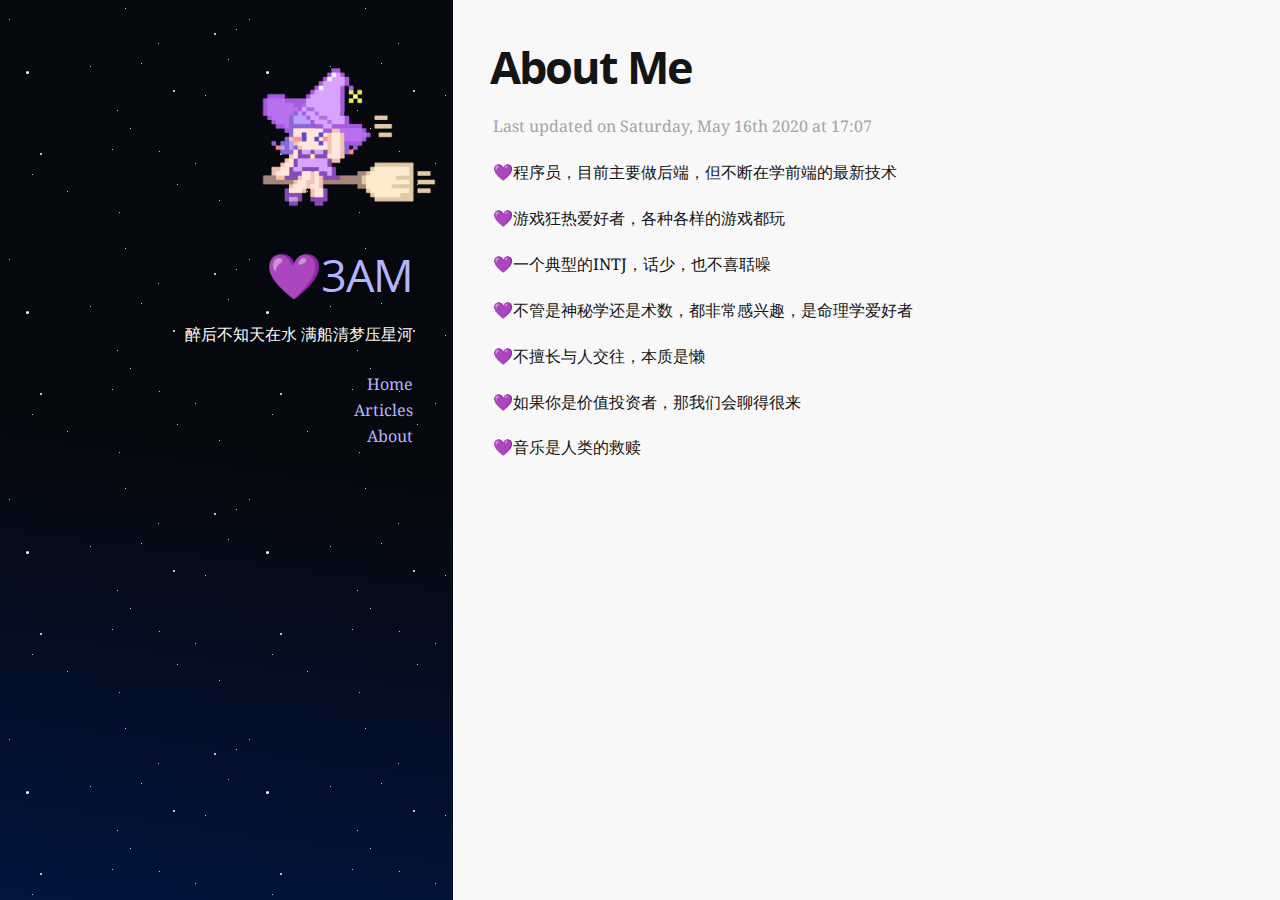
==== about/index.html @ b3f92b23 "update" ====
<!DOCTYPE html><html lang="en-us"><head><meta charset="UTF-8"><meta http-equiv="X-UA-Compatible" content="IE=edge,chrome=1"><title>About Me | 💜3AM</title><meta name="description"><meta name="generator" content="💜3AM"><meta name="author" content="婴"><meta name="keywords" content="人间观测者"><meta name="HandheldFriendly" content="True"><meta name="MobileOptimized" content="320"><meta name="viewport" content="width=device-width,initial-scale=1.0,maximum-scale=1,user-scalable=0"><link rel="stylesheet" type="text/css" href="/styles/screen.css"><link rel="apple-touch-icon" sizes="57x57" href="/images/apple-touch-icon-57x57.png"><link rel="apple-touch-icon" sizes="60x60" href="/images/apple-touch-icon-60x60.png"><link rel="apple-touch-icon" sizes="72x72" href="/images/apple-touch-icon-72x72.png"><link rel="apple-touch-icon" sizes="76x76" href="/images/apple-touch-icon-76x76.png"><link rel="apple-touch-icon" sizes="114x114" href="/images/apple-touch-icon-114x114.png"><link rel="apple-touch-icon" sizes="120x120" href="/images/apple-touch-icon-120x120.png"><link rel="apple-touch-icon" sizes="144x144" href="/images/apple-touch-icon-144x144.png"><link rel="apple-touch-icon" sizes="152x152" href="/images/apple-touch-icon-152x152.png"><link rel="apple-touch-icon" sizes="180x180" href="/images/apple-touch-icon-180x180.png"><link rel="icon" type="image/png" sizes="16x16" href="/images/favicon-16x16.png"><link rel="icon" type="image/png" sizes="32x32" href="/images/favicon-32x32.png"><link rel="icon" type="image/png" sizes="96x96" href="/images/favicon-96x96.png"><link rel="icon" type="image/png" sizes="160x160" href="/images/favicon-160x160.png"><link rel="icon" type="image/png" sizes="192x192" href="/images/favicon-192x192.png"><meta name="msapplication-TileColor" content="#121315"><meta name="msapplication-TileImage" content="/images/mstile-144x144.png"></head><body itemscope itemtype="https://schema.org/WebPage"><header itemscope itemtype="https://schema.org/WPHeader"><a href="/"><img src="/images/svdb.png" alt="💜3AM" title="💜3AM"></a><h1><a href="/" alt="💜3AM" title="💜3AM" itemprop="headline">💜3AM</a></h1><p itemprop="description">醉后不知天在水 满船清梦压星河</p><nav itemscope itemtype="https://schema.org/SiteNavigationElement"><ul><li itemprop="name"><a href="/" alt="Home" title="Home" itemprop="url">Home</a></li><li itemprop="name"><a href="/articles" alt="Articles" title="Articles" itemprop="url">Articles</a></li><li itemprop="name"><a href="/about" alt="About" title="About" itemprop="url">About</a></li></ul></nav><div class="space"></div></header><main itemscope itemtype="https://schema.org/Blog"><article class="full"><h1 itemprop="headline">About Me</h1><span class="post-meta">Last updated on<time itemprop="dateModified" datetime="2020-05-16T05:22:24.000Z"> Saturday, May 16th 2020 at 17:07</time></span><p>💜程序员，目前主要做后端，但不断在学前端的最新技术</p>
<p>💜游戏狂热爱好者，各种各样的游戏都玩</p>
<p>💜一个典型的INTJ，话少，也不喜聒噪</p>
<p>💜不管是神秘学还是术数，都非常感兴趣，是命理学爱好者</p>
<p>💜不擅长与人交往，本质是懒</p>
<p>💜如果你是价值投资者，那我们会聊得很来</p>
<p>💜音乐是人类的救赎</p>
</article></main></body></html>
---- styles/screen.css ----
/*! normalize.css v3.0.2 | MIT License | git.io/normalize */

/**
 * 1. Set default font family to sans-serif.
 * 2. Prevent iOS text size adjust after orientation change, without disabling
 *    user zoom.
 */

html {
  font-family: sans-serif; /* 1 */
  -ms-text-size-adjust: 100%; /* 2 */
  -webkit-text-size-adjust: 100%; /* 2 */
}

/**
 * Remove default margin.
 */

body {
  margin: 0;
}

/* HTML5 display definitions
   ========================================================================== */

/**
 * Correct `block` display not defined for any HTML5 element in IE 8/9.
 * Correct `block` display not defined for `details` or `summary` in IE 10/11
 * and Firefox.
 * Correct `block` display not defined for `main` in IE 11.
 */

article,
aside,
details,
figcaption,
figure,
footer,
header,
hgroup,
main,
menu,
nav,
section,
summary {
  display: block;
}

/**
 * 1. Correct `inline-block` display not defined in IE 8/9.
 * 2. Normalize vertical alignment of `progress` in Chrome, Firefox, and Opera.
 */

audio,
canvas,
progress,
video {
  display: inline-block; /* 1 */
  vertical-align: baseline; /* 2 */
}

/**
 * Prevent modern browsers from displaying `audio` without controls.
 * Remove excess height in iOS 5 devices.
 */

audio:not([controls]) {
  display: none;
  height: 0;
}

/**
 * Address `[hidden]` styling not present in IE 8/9/10.
 * Hide the `template` element in IE 8/9/11, Safari, and Firefox < 22.
 */

[hidden],
template {
  display: none;
}

/* Links
   ========================================================================== */

/**
 * Remove the gray background color from active links in IE 10.
 */

a {
  background-color: transparent;
}

/**
 * Improve readability when focused and also mouse hovered in all browsers.
 */

a:active,
a:hover {
  outline: 0;
}

/* Text-level semantics
   ========================================================================== */

/**
 * Address styling not present in IE 8/9/10/11, Safari, and Chrome.
 */

abbr[title] {
  border-bottom: 1px dotted;
}

/**
 * Address style set to `bolder` in Firefox 4+, Safari, and Chrome.
 */

b,
strong {
  font-weight: bold;
}

/**
 * Address styling not present in Safari and Chrome.
 */

dfn {
  font-style: italic;
}

/**
 * Address variable `h1` font-size and margin within `section` and `article`
 * contexts in Firefox 4+, Safari, and Chrome.
 */

h1 {
  font-size: 2em;
  margin: 0.67em 0;
}

/**
 * Address styling not present in IE 8/9.
 */

mark {
  background: #ff0;
  color: #000;
}

/**
 * Address inconsistent and variable font size in all browsers.
 */

small {
  font-size: 80%;
}

/**
 * Prevent `sub` and `sup` affecting `line-height` in all browsers.
 */

sub,
sup {
  font-size: 75%;
  line-height: 0;
  position: relative;
  vertical-align: baseline;
}

sup {
  top: -0.5em;
}

sub {
  bottom: -0.25em;
}

/* Embedded content
   ========================================================================== */

/**
 * Remove border when inside `a` element in IE 8/9/10.
 */

img {
  border: 0;
}

/**
 * Correct overflow not hidden in IE 9/10/11.
 */

svg:not(:root) {
  overflow: hidden;
}

/* Grouping content
   ========================================================================== */

/**
 * Address margin not present in IE 8/9 and Safari.
 */

figure {
  margin: 1em 40px;
}

/**
 * Address differences between Firefox and other browsers.
 */

hr {
  -moz-box-sizing: content-box;
  box-sizing: content-box;
  height: 0;
}

/**
 * Contain overflow in all browsers.
 */

pre {
  overflow: auto;
}

/**
 * Address odd `em`-unit font size rendering in all browsers.
 */

code,
kbd,
pre,
samp {
  font-family: monospace, monospace;
  font-size: 1em;
}

/* Forms
   ========================================================================== */

/**
 * Known limitation: by default, Chrome and Safari on OS X allow very limited
 * styling of `select`, unless a `border` property is set.
 */

/**
 * 1. Correct color not being inherited.
 *    Known issue: affects color of disabled elements.
 * 2. Correct font properties not being inherited.
 * 3. Address margins set differently in Firefox 4+, Safari, and Chrome.
 */

button,
input,
optgroup,
select,
textarea {
  color: inherit; /* 1 */
  font: inherit; /* 2 */
  margin: 0; /* 3 */
}

/**
 * Address `overflow` set to `hidden` in IE 8/9/10/11.
 */

button {
  overflow: visible;
}

/**
 * Address inconsistent `text-transform` inheritance for `button` and `select`.
 * All other form control elements do not inherit `text-transform` values.
 * Correct `button` style inheritance in Firefox, IE 8/9/10/11, and Opera.
 * Correct `select` style inheritance in Firefox.
 */

button,
select {
  text-transform: none;
}

/**
 * 1. Avoid the WebKit bug in Android 4.0.* where (2) destroys native `audio`
 *    and `video` controls.
 * 2. Correct inability to style clickable `input` types in iOS.
 * 3. Improve usability and consistency of cursor style between image-type
 *    `input` and others.
 */

button,
html input[type="button"], /* 1 */
input[type="reset"],
input[type="submit"] {
  -webkit-appearance: button; /* 2 */
  cursor: pointer; /* 3 */
}

/**
 * Re-set default cursor for disabled elements.
 */

button[disabled],
html input[disabled] {
  cursor: default;
}

/**
 * Remove inner padding and border in Firefox 4+.
 */

button::-moz-focus-inner,
input::-moz-focus-inner {
  border: 0;
  padding: 0;
}

/**
 * Address Firefox 4+ setting `line-height` on `input` using `!important` in
 * the UA stylesheet.
 */

input {
  line-height: normal;
}

/**
 * It's recommended that you don't attempt to style these elements.
 * Firefox's implementation doesn't respect box-sizing, padding, or width.
 *
 * 1. Address box sizing set to `content-box` in IE 8/9/10.
 * 2. Remove excess padding in IE 8/9/10.
 */

input[type="checkbox"],
input[type="radio"] {
  box-sizing: border-box; /* 1 */
  padding: 0; /* 2 */
}

/**
 * Fix the cursor style for Chrome's increment/decrement buttons. For certain
 * `font-size` values of the `input`, it causes the cursor style of the
 * decrement button to change from `default` to `text`.
 */

input[type="number"]::-webkit-inner-spin-button,
input[type="number"]::-webkit-outer-spin-button {
  height: auto;
}

/**
 * 1. Address `appearance` set to `searchfield` in Safari and Chrome.
 * 2. Address `box-sizing` set to `border-box` in Safari and Chrome
 *    (include `-moz` to future-proof).
 */

input[type="search"] {
  -webkit-appearance: textfield; /* 1 */
  -moz-box-sizing: content-box;
  -webkit-box-sizing: content-box; /* 2 */
  box-sizing: content-box;
}

/**
 * Remove inner padding and search cancel button in Safari and Chrome on OS X.
 * Safari (but not Chrome) clips the cancel button when the search input has
 * padding (and `textfield` appearance).
 */

input[type="search"]::-webkit-search-cancel-button,
input[type="search"]::-webkit-search-decoration {
  -webkit-appearance: none;
}

/**
 * Define consistent border, margin, and padding.
 */

fieldset {
  border: 1px solid #c0c0c0;
  margin: 0 2px;
  padding: 0.35em 0.625em 0.75em;
}

/**
 * 1. Correct `color` not being inherited in IE 8/9/10/11.
 * 2. Remove padding so people aren't caught out if they zero out fieldsets.
 */

legend {
  border: 0; /* 1 */
  padding: 0; /* 2 */
}

/**
 * Remove default vertical scrollbar in IE 8/9/10/11.
 */

textarea {
  overflow: auto;
}

/**
 * Don't inherit the `font-weight` (applied by a rule above).
 * NOTE: the default cannot safely be changed in Chrome and Safari on OS X.
 */

optgroup {
  font-weight: bold;
}

/* Tables
   ========================================================================== */

/**
 * Remove most spacing between table cells.
 */

table {
  border-collapse: collapse;
  border-spacing: 0;
}

td,
th {
  padding: 0;
}

@font-face {
  font-family: 'Droid Serif';
  font-style: normal;
  font-weight: 400;
  src: url("../fonts/droidserif/400.woff2") format('woff2'), url("../fonts/droidserif/400.woff") format('woff');
}
@font-face {
  font-family: 'Droid Serif';
  font-style: normal;
  font-weight: 700;
  src: url("../fonts/droidserif/700.woff2") format('woff2'), url("../fonts/droidserif/700.woff") format('woff');
}
@font-face {
  font-family: 'Droid Serif';
  font-style: italic;
  font-weight: 400;
  src: url("../fonts/droidserif/400i.woff2") format('woff2'), url("../fonts/droidserif/400i.woff") format('woff');
}
@font-face {
  font-family: 'Droid Serif';
  font-style: italic;
  font-weight: 700;
  src: url("../fonts/droidserif/700i.woff2") format('woff2'), url("../fonts/droidserif/700i.woff") format('woff');
}
@font-face {
  font-family: 'Open Sans';
  font-style: normal;
  font-weight: 300;
  src: url("../fonts/opensans/300.woff2") format('woff2'), url("../fonts/opensans/300.woff") format('woff');
}
@font-face {
  font-family: 'Open Sans';
  font-style: normal;
  font-weight: 400;
  src: url("../fonts/opensans/400.woff2") format('woff2'), url("../fonts/opensans/400.woff") format('woff');
}
@font-face {
  font-family: 'Open Sans';
  font-style: normal;
  font-weight: 600;
  src: url("../fonts/opensans/600.woff2") format('woff2'), url("../fonts/opensans/600.woff") format('woff');
}
@font-face {
  font-family: 'Open Sans';
  font-style: normal;
  font-weight: 700;
  src: url("../fonts/opensans/700.woff2") format('woff2'), url("../fonts/opensans/700.woff") format('woff');
}
@font-face {
  font-family: 'Open Sans';
  font-style: normal;
  font-weight: 800;
  src: url("../fonts/opensans/800.woff2") format('woff2'), url("../fonts/opensans/800.woff") format('woff');
}
@font-face {
  font-family: 'Open Sans';
  font-style: italic;
  font-weight: 300;
  src: url("../fonts/opensans/300i.woff2") format('woff2'), url("../fonts/opensans/300i.woff") format('woff');
}
@font-face {
  font-family: 'Open Sans';
  font-style: italic;
  font-weight: 400;
  src: url("../fonts/opensans/400i.woff2") format('woff2'), url("../fonts/opensans/400i.woff") format('woff');
}
@font-face {
  font-family: 'Open Sans';
  font-style: italic;
  font-weight: 600;
  src: url("../fonts/opensans/600i.woff2") format('woff2'), url("../fonts/opensans/600i.woff") format('woff');
}
@font-face {
  font-family: 'Open Sans';
  font-style: italic;
  font-weight: 700;
  src: url("../fonts/opensans/700i.woff2") format('woff2'), url("../fonts/opensans/700i.woff") format('woff');
}
@font-face {
  font-family: 'Open Sans';
  font-style: italic;
  font-weight: 800;
  src: url("../fonts/opensans/800i.woff2") format('woff2'), url("../fonts/opensans/800i.woff") format('woff');
}
@font-face {
  font-family: 'Fira Mono';
  font-style: normal;
  font-weight: 400;
  src: url("../fonts/fira/400.woff2") format('woff2'), url("../fonts/fira/400.woff") format('woff');
}
@font-face {
  font-family: 'Fira Mono';
  font-style: normal;
  font-weight: 500;
  src: url("../fonts/fira/500.woff2") format('woff2'), url("../fonts/fira/500.woff") format('woff');
}
@font-face {
  font-family: 'Fira Mono';
  font-style: normal;
  font-weight: 700;
  src: url("../fonts/fira/700.woff2") format('woff2'), url("../fonts/fira/700.woff") format('woff');
}
html {
  font-size: 62.5%;
}
body {
  color: #141414;
  margin: 0;
  height: 100vh;
  -webkit-box-orient: vertical;
  -moz-box-orient: vertical;
  -o-box-orient: vertical;
  -webkit-flex-direction: column;
  -ms-flex-direction: column;
  flex-direction: column;
  font-family: 'Droid Serif', Georgia, serif;
  font-size: 1.62rem;
  font-weight: 400;
  line-height: 1.6em;
}
a {
  color: #141414;
  text-decoration: underline;
}
a:hover {
  -webkit-transition: color 0.3s ease;
  -moz-transition: color 0.3s ease;
  -o-transition: color 0.3s ease;
  -ms-transition: color 0.3s ease;
  transition: color 0.3s ease;
}
::-moz-selection,
::selection {
  color: #141414;
  background: #1d9cf7;
  text-shadow: none;
}
header,
main {
  overflow-y: auto;
  -webkit-overflow-scrolling: touch;
  padding: 20px;
}
header {
  background-image: -webkit-linear-gradient(82deg, hsla(220,100%,12%,1), hsla(220,40%,4%,1) 50%);
  background-image: -moz-linear-gradient(82deg, hsla(220,100%,12%,1), hsla(220,40%,4%,1) 50%);
  background-image: -o-linear-gradient(82deg, hsla(220,100%,12%,1), hsla(220,40%,4%,1) 50%);
  background-image: -ms-linear-gradient(82deg, hsla(220,100%,12%,1), hsla(220,40%,4%,1) 50%);
  background-image: linear-gradient(8deg, hsla(220,100%,12%,1), hsla(220,40%,4%,1) 50%);
  -webkit-box-flex: 1;
  -moz-box-flex: 1;
  -o-box-flex: 1;
  box-flex: 1;
  -webkit-flex: 1;
  -ms-flex: 1;
  flex: 1;
  overflow: hidden;
  position: relative;
  text-align: center;
}
header a,
header h1,
header p,
header nav {
  position: relative;
  z-index: 2;
}
header a {
  color: #b3b3ff;
  text-decoration: none;
}
header a:hover {
  text-decoration: underline;
}
header h1 {
  color: #b3b3ff;
  font-family: 'Open Sans', sans-serif;
  font-size: 4.5rem;
  font-weight: 400;
  letter-spacing: -1px;
  text-shadow: 0 1px 6px rgba(0,0,0,0.5);
}
header h1 a:hover {
  text-decoration: none;
  color: #db48d8;
}
header img {
  line-height: 0;
  margin: 0;
  max-height: 200px;
  width: auto;
}
header p {
  color: #fafafa;
  font-family: 'Droid Serif', Georgia, serif;
  font-size: 1.62rem;
  font-weight: 400;
  letter-spacing: 0;
  margin: 0;
  text-shadow: 0 1px 3px rgba(0,0,0,0.35);
}
header nav ul {
  list-style: none;
  margin: 0;
  padding: 0;
}
header nav ul li {
  display: inline-block;
  padding: 12px 0 12px 12px;
}
header nav ul li:after {
  content: '·';
  padding-left: 12px;
}
header nav ul li:last-child:after {
  content: '';
}
header .space {
  -webkit-animation: slide 8s linear infinite;
  -moz-animation: slide 8s linear infinite;
  -o-animation: slide 8s linear infinite;
  -ms-animation: slide 8s linear infinite;
  animation: slide 8s linear infinite;
  background-image: url("../images/stars.svg");
  background-position: center center;
  -webkit-background-size: 240px;
  -moz-background-size: 240px;
  background-size: 240px;
  height: 400%;
  left: 0;
  position: absolute;
  top: 0;
  width: 400%;
  z-index: 1;
}
main {
  background: #f8f8f8;
  -webkit-box-flex: 2;
  -moz-box-flex: 2;
  -o-box-flex: 2;
  box-flex: 2;
  -webkit-flex: 2;
  -ms-flex: 2;
  flex: 2;
  hypens: auto;
  overflow-x: hidden;
  padding: 20px;
  text-align: left;
  word-break: normal;
  word-wrap: break-word;
}
main a.article {
  color: #141414;
  text-decoration: none;
}
main a.article:last-of-type article {
  border: none;
}
main a.article:last-of-type article:after {
  background: none;
  border: none;
  -webkit-box-shadow: none;
  box-shadow: none;
  padding-bottom: 20px;
}
main a.article:hover h2 {
  color: #b3b3ff;
  -webkit-transition: color 0.3s ease;
  -moz-transition: color 0.3s ease;
  -o-transition: color 0.3s ease;
  -ms-transition: color 0.3s ease;
  transition: color 0.3s ease;
}
main .page-title {
  color: #a4a4a4;
  font-family: 'Droid Serif', Georgia, serif;
  font-size: 1.62rem;
  font-style: italic;
  font-weight: 400;
  margin: 0;
  padding-bottom: 16px;
  text-align: center;
}
main .post-meta {
  color: #a4a4a4;
  display: inline-block;
  font-family: 'Droid Serif', Georgia, serif;
  font-weight: 400;
  font-size: 1.62rem;
  margin: 0;
}
main article.item {
  border-bottom: 1px solid rgba(0,0,0,0.15);
  color: #141414;
  padding: 40px;
  text-align: center;
}
main article.item h2 {
  break-word: normal;
  color: #141414;
  margin-bottom: 16px;
  word-wrap: break-word;
}
main article.item p.post-excerpt {
  font-size: 1.62rem;
  line-height: 1.6em;
  margin: 16px 0 0 0;
}
main article.item:after {
  display: block;
  content: '';
  width: 7px;
  height: 7px;
  border: 1px solid #dadada 1px solid;
  position: relative;
  top: 45px;
  left: 50%;
  margin-left: -5px;
  background: #d3d3d3;
  border-radius: 100%;
  -webkit-box-shadow: #f8f8f8 0 0 0 5px;
  box-shadow: #f8f8f8 0 0 0 5px;
}
main article.full {
  padding-bottom: 20px;
}
main article.full h2 {
  margin: 0;
}
main article.full ul {
  list-style: none;
  padding: 0;
}
main article.full a {
  text-decoration: underline;
}
main article.full a:hover {
  color: #b3b3ff;
}
main article.full p + img {
  margin-top: 0;
  max-width: 400px;
}
main article.full img {
  border-radius: 3px;
  height: auto;
  margin-top: 20px;
  max-width: 400px;
}
main article.full blockquote {
  -webkit-box-sizing: border-box;
  -moz-box-sizing: border-box;
  box-sizing: border-box;
  margin: 1.6em 0 1.6em 0;
  padding: 0 0 0 1.6em;
  border-left: #b3b3ff 0.4em solid;
}
main article.full blockquote footer {
  text-align: left;
  padding: 0;
  border: 0;
  background: none;
  color: #141414;
  line-height: 1.6em;
  font-size: 0.9em;
}
main article.full blockquote p {
  margin: 0.8em 0;
  font-style: italic;
}
main article.full blockquote small {
  display: inline-block;
  margin: 0.8em 0 0.8em 1.5em;
  font-size: 0.9rem;
  color: #f8f8f8;
}
main article.full blockquote small:before {
  content: '\2014 \00A0';
}
main article.full blockquote ol,
main article.full blockquote ul {
  font-style: italic;
}
main article.full blockquote cite {
  font-weight: bold;
}
main article.full blockquote cite:before {
  content: '—';
  padding: 0 0.3em;
}
main article.full blockquote cite a {
  color: $link-article-color;
  font-weight: normal;
}
main article.full .noshadow {
  -webkit-box-shadow: none;
  box-shadow: none;
  border-radius: 0;
}
main article.full .logos {
  display: inline-block;
  clear: both;
}
main article.full .logos img {
  width: auto;
}
main article.full .left {
  float: left;
}
main article.full .right {
  float: right;
}
main article.full form .form-column {
  display: inline-block;
  text-align: left;
  width: 100%;
}
main article.full form .form-column input[type="name"],
main article.full form .form-column input[type="email"] {
  width: 100%;
}
main article.full form .form-column input,
main article.full form .form-column textarea {
  padding: 0.5em 0.6em;
  margin: 0;
  border: 1px solid #f8f8f8;
  -webkit-box-shadow: inset 0 1px 3px #a4a4a4;
  box-shadow: inset 0 1px 3px #a4a4a4;
  border-radius: 2px;
  -webkit-box-sizing: border-box;
  -moz-box-sizing: border-box;
  box-sizing: border-box;
  overflow: hidden;
}
main article.full form .form-column textarea {
  margin: 0.5em 0.5em 0.5em 0;
}
main article.full form .form-column input[type="checkbox"] {
  margin: 0.5em;
}
main article.full form .form-column label {
  margin-right: 0.5em;
}
main article.full form .form-column textarea {
  width: 100%;
}
main article.full form .form-column button {
  background: #1d9cf7;
  border: 1px solid #0777c7;
  -webkit-box-shadow: inset 0 0 0 1px #1d9cf7, 0 1px 3px #737373;
  box-shadow: inset 0 0 0 1px #1d9cf7, 0 1px 3px #737373;
  border-radius: 2px;
  -webkit-box-sizing: border-box;
  -moz-box-sizing: border-box;
  box-sizing: border-box;
  color: #fafafa;
  font-family: 'Open Sans', sans-serif;
  letter-spacing: 1px;
  margin: 0.5em 0.5em 0.5em 0;
  padding: 0.1em 0.6em;
  white-space: nowrap;
  text-transform: uppercase;
  text-shadow: 0 -1px 1px #0777c7;
}
main article.full .btn {
  border: none;
  font-size: inherit;
  color: #fafafa;
  background: none;
  cursor: pointer;
  display: inline-block;
  letter-spacing: 1px;
  font-weight: 700;
  outline: none;
  position: relative;
  -webkit-transition: all 0.3s;
  -moz-transition: all 0.3s;
  -o-transition: all 0.3s;
  -ms-transition: all 0.3s;
  transition: all 0.3s;
  vertical-align: middle;
}
main article.full .btn:after {
  content: '';
  position: absolute;
  z-index: -1;
  -webkit-transition: all 0.3s;
  -moz-transition: all 0.3s;
  -o-transition: all 0.3s;
  -ms-transition: all 0.3s;
  transition: all 0.3s;
}
main article.full .small-button {
  background: #1d9cf7;
  border-radius: 2px;
  -webkit-box-shadow: 0 2px #0777c7;
  box-shadow: 0 2px #0777c7;
  color: #fafafa;
  font-family: 'Open Sans', sans-serif;
  font-size: 1.4rem;
  font-weight: 700;
  line-height: 1.6;
  margin: 0;
  border: 1px solid #0777c7;
  padding: 0 5px;
  white-space: nowrap;
}
main article.full .small-button:before {
  left: 130%;
  top: 0;
}
main article.full .small-button:hover {
  -webkit-box-shadow: 0 2px #0777c7;
  box-shadow: 0 2px #0777c7;
  top: 1px;
}
main article.full .small-button:hover:before {
  left: 80%;
}
main article.full .small-button:active {
  -webkit-box-shadow: 0 0 #0777c7;
  box-shadow: 0 0 #0777c7;
  top: 2px;
}
main article.full .simple:hover {
  -webkit-box-shadow: inset 0 0 20px 1px #7fc7fb, 1px 1px 3px #55b5f9;
  box-shadow: inset 0 0 20px 1px #7fc7fb, 1px 1px 3px #55b5f9;
}
main article.full .big-button {
  background: #1d9cf7;
  color: #fafafa;
  font-family: 'Open Sans', sans-serif;
  -webkit-box-shadow: 0 6px #0777c7;
  box-shadow: 0 6px #0777c7;
  -webkit-transition: none;
  -moz-transition: none;
  -o-transition: none;
  -ms-transition: none;
  transition: none;
  border-radius: 5px;
  text-transform: uppercase;
  padding: 25px 80px;
  margin: 15px 30px;
}
main article.full .big-button:hover {
  color: #fafafa;
  -webkit-box-shadow: 0 4px #0777c7;
  box-shadow: 0 4px #0777c7;
  padding: 25px 80px;
  top: 2px;
}
main article.full .big-button:hover:before {
  left: 80%;
}
main article.full .big-button:active {
  color: #fafafa;
  -webkit-box-shadow: 0 0 #0777c7;
  box-shadow: 0 0 #0777c7;
  padding: 25px 80px;
  top: 6px;
}
main article.full .big-button:before {
  left: 130%;
  top: 0;
}
main article.full .round-button {
  border-radius: 30px;
  border: 3px solid #dfdfdf;
  color: #dfdfdf;
  font-family: 'Open Sans', sans-serif;
  padding: 10px 30px;
  overflow: hidden;
  margin: 15px 30px;
  text-transform: uppercase;
}
main article.full .round-button:hover {
  border: 3px solid $link-article-color;
  color: #b3b3ff;
}
main article.full .punch-button {
  background: #1d9cf7;
  border-top: 1px solid #0777c7;
  border-right: 1px solid #033050;
  border-bottom: 1px solid #022035;
  border-left: 1px solid #033050;
  border-radius: 4px;
  -webkit-box-shadow: inset 0 1px 10px 1px #55b5f9, 0 1px 0 #022035, 0 6px 0 #033050, 0 8px 4px 1px #737373;
  box-shadow: inset 0 1px 10px 1px #55b5f9, 0 1px 0 #022035, 0 6px 0 #033050, 0 8px 4px 1px #737373;
  color: #fafafa;
  font-family: 'Open Sans', sans-serif;
  font-size: 1.8rem;
  font-weight: 700;
  line-height: 1.4;
  margin-bottom: 10px;
  margin-top: 4px;
  padding: 0.4em;
  width: 12em;
  text-align: center;
  text-shadow: 0 -1px 1px #0777c7;
  text-transform: uppercase;
  -webkit-background-clip: padding-box;
}
main article.full .punch-button hr {
  display: block;
  border-color: #fafafa;
  margin-top: 0.4em;
  margin-bottom: 0;
  padding-top: 0.4em;
}
main article.full .punch-button hr:before,
main article.full .punch-button hr:after {
  display: none;
}
main article.full .punch-button span {
  display: block;
  color: #033050;
  font-family: 'Open Sans', sans-serif;
  font-size: 1.4rem;
  font-style: italic;
  letter-spacing: 1px;
  text-align: center;
  text-shadow: 0 -1px 1px #55b5f9;
  width: 80%;
  margin: 0 auto;
  text-transform: none;
}
main article.full .punch-button:hover {
  -webkit-box-shadow: inset 0 0 20px 1px #7fc7fb, 0 1px 0 #022035, 0 6px 0 #033050, 0 8px 4px 1px #737373;
  box-shadow: inset 0 0 20px 1px #7fc7fb, 0 1px 0 #022035, 0 6px 0 #033050, 0 8px 4px 1px #737373;
  cursor: pointer;
}
main article.full .punch-button:active {
  -webkit-box-shadow: inset 0 1px 10px 1px #55b5f9, 0 1px 0 #022035, 0 2px 0 #033050, 0 4px 3px 0 #737373;
  box-shadow: inset 0 1px 10px 1px #55b5f9, 0 1px 0 #022035, 0 2px 0 #033050, 0 4px 3px 0 #737373;
  margin-top: 8px;
}
main section#comments {
  border-top: 1px solid rgba(0,0,0,0.15);
  padding-top: 20px;
}
main footer {
  padding: 0;
  text-align: center;
  position: relative;
  padding: 4rem 0;
  border: 1px solid #d3d3d3 1px solid;
  font-size: 1.3rem;
  line-height: 2.1em;
  color: #8a8a8a;
  background: #ececec;
}
main footer :not(main) > a {
  color: #434343;
  font-weight: 700;
  text-decoration: none;
}
main footer .pubkey {
  font-family: 'Fira Mono', monospace, sans-serif;
  font-weight: 500;
  color: #737373;
}
h1,
h2,
h3,
h4,
h5,
h6 {
  font-family: 'Open Sans', sans-serif;
  font-weight: 700;
  line-height: 1;
  margin-top: 0;
  margin-bottom: 20px;
  text-rendering: optimizeLegibility;
}
h1 {
  font-size: 4.5rem;
  letter-spacing: -2px;
  line-height: 1.2em;
  text-indent: -3px;
}
h2 {
  font-size: 3.9rem;
  letter-spacing: -1px;
  line-height: 1.2em;
  text-indent: -2px;
}
h3 {
  font-size: 3.3rem;
}
h4 {
  font-size: 2.8rem;
  margin-bottom: 0;
}
h5 {
  font-size: 2.4rem;
}
h6 {
  font-size: 2rem;
}
a {
  -webkit-transition: color ease 0.3s;
  -moz-transition: color ease 0.3s;
  -o-transition: color ease 0.3s;
  -ms-transition: color ease 0.3s;
  transition: color ease 0.3s;
  text-decoration: none;
}
a:hover {
  color: $link-article-color;
}
hr {
  display: block;
  height: 1px;
  border: 0;
  border-top: #d3d3d3 1px solid;
  margin: 40px 0;
  padding: 0;
}
hr:after {
  display: block;
  content: '';
  width: 7px;
  height: 7px;
  border: 1px solid #dadada 1px solid;
  position: relative;
  top: -5px;
  left: 50%;
  margin-left: -5px;
  background: #d3d3d3;
  border-radius: 100%;
  -webkit-box-shadow: #f8f8f8 0 0 0 5px;
  box-shadow: #f8f8f8 0 0 0 5px;
}
p,
ul,
ol,
dl,
table {
  margin: 20px 0;
}
ol ol,
ul ul,
ul ol,
ol ul {
  margin: 5px 0;
}
dl dt {
  clear: left;
  float: left;
  font-weight: bold;
  margin-bottom: 12px;
  overflow: hidden;
  text-align: right;
  -o-text-overflow: ellipsis;
  text-overflow: ellipsis;
  white-space: nowrap;
  width: 180px;
}
dl dd {
  margin-left: 200px;
  margin-bottom: 12px;
}
code,
tt {
  background: #b3b3ff;
  border-radius: 0.2em;
  color: #fafafa;
  font-family: 'Fira Mono', monospace, sans-serif;
  font-size: 0.85em;
  font-weight: 400;
  padding: 1px 3px;
  white-space: pre-wrap;
}
pre {
  -moz-box-sizing: border-box;
  -webkit-box-sizing: border-box;
  -moz-box-sizing: border-box;
  box-sizing: border-box;
  background: #222;
  border-radius: 0.3em;
  color: #fafafa;
  font-family: 'Fira Mono', monospace, sans-serif;
  font-size: 0.9em;
  font-weight: 400;
  margin: 1.6em 0;
  overflow: auto;
  padding: 10px;
  white-space: pre;
  width: 100%;
}
pre code,
tt {
  background: transparent;
  border: none;
  font-size: inherit;
  padding: 0;
  white-space: -moz-pre-wrap;
  white-space: pre-wrap;
}
kbd {
  background: #f4f4f4;
  border: 1px solid #ccc 1px solid;
  border-radius: 3px;
  -webkit-box-shadow: 0 1px 0 rgba(0,0,0,0.2), 0 0 0 2px #fafafa inset;
  box-shadow: 0 1px 0 rgba(0,0,0,0.2), 0 0 0 2px #fafafa inset;
  color: #666;
  display: inline-block;
  font-family: 'Droid Serif', Georgia, serif;
  font-size: 0.9em;
  margin-bottom: 0.4em;
  padding: 0 5px;
  text-shadow: 0 1px 0 #fafafa;
  white-space: nowrap;
}
iframe,
.fluid-width-video-wrapper {
  display: block;
  margin: 1.6em 0;
}
/* When a video is inside the fitvids wrapper, drop the
margin on the iframe, cause it breaks stuff. */
.fluid-width-video-wrapper iframe {
  margin: 0;
}
/* Hexo: Youtube, other video container */
.video-container {
  position: relative;
  padding-top: 56.25%;
  height: 0;
  overflow: hidden;
}
.video-container iframe,
.video-container object,
.video-container embed {
  position: absolute;
  top: 0;
  left: 0;
  width: 100%;
  height: 100%;
  margin-top: 0;
}
table > tbody > tr > td {
  padding-right: 10px;
}
/* Hexo: Syntax Highlighter */
figure.highlight {
  background: #222;
  border-radius: 0.3em;
  border: 1px solid #f2f2f2;
  color: #f2f2f2;
  font-size: 0.9em;
  line-height: 1.45em;
  margin: 1em 0 2.1em 0;
  overflow: auto;
  white-space: pre;
  word-wrap: normal;
}
figure.highlight.md td.gutter {
  display: none;
}
figure.highlight figcaption {
  padding: 7px 10px;
  font-family: 'Open Sans', sans-serif;
  font-size: 0.8em;
  color: #839496;
  background: #191919;
  text-align: center;
}
figure.highlight figcaption a {
  margin-left: 0.3em;
}
figure.highlight table {
  margin: 0;
}
figure.highlight table > tbody > tr > td {
  padding: 0;
  background: #fafafa;
}
figure.highlight table > tbody > tr > td.gutter {
  background-color: #222;
  max-width: 40px;
  text-align: right;
}
figure.highlight table > tbody > tr > td.gutter pre span.line {
  color: #839496;
}
figure.highlight pre {
  border: none;
  border-radius: 0;
  margin: 0;
}
@media (min-width: 720px) {
  body {
    display: -webkit-box;
    display: -moz-box;
    display: -webkit-flex;
    display: -ms-flexbox;
    display: box;
    display: flex;
    -webkit-box-orient: horizontal;
    -moz-box-orient: horizontal;
    -o-box-orient: horizontal;
    -webkit-flex-direction: row;
    -ms-flex-direction: row;
    flex-direction: row;
  }
  body header {
    -webkit-box-flex: 1;
    -moz-box-flex: 1;
    -o-box-flex: 1;
    box-flex: 1;
    -webkit-flex: 1;
    -ms-flex: 1;
    flex: 1;
    overflow: hidden;
    text-align: right;
    padding: 40px;
  }
  body header img {
    margin: 0 -32px 0 0;
  }
  body header nav ul {
    padding-top: 24px;
  }
  body header nav ul li {
    display: block;
    line-height: 1.6em;
    padding: 0;
  }
  body header nav ul li:after {
    content: '';
    padding: 0;
  }
  body main {
    -webkit-box-flex: 2;
    -moz-box-flex: 2;
    -o-box-flex: 2;
    box-flex: 2;
    -webkit-flex: 2;
    -ms-flex: 2;
    flex: 2;
    padding: 40px;
  }
  body main form .form-column input[type="name"],
  body main form .form-column input[type="email"] {
    width: 35%;
    margin: 0.5em 0.5em 0.5em 0;
  }
}
pre .comment,
pre .template_comment,
.diff pre .header,
pre .javadoc {
  color: #75715e;
}
pre .function .keyword {
  color: #66d9ef;
}
pre .keyword,
.css .rule pre .keyword,
pre .winutils,
.javascript pre .title,
.nginx pre .title,
pre .subst,
pre .request,
pre .status {
  color: #f92672;
}
pre .number,
pre .hexcolor,
.ruby pre .constant {
  color: #ae81ff;
}
pre .value {
  color: #e6db74;
}
pre .string,
pre .tag pre .value,
pre .phpdoc,
.tex pre .formula {
  color: #e6db74;
}
pre .title,
pre .id,
.coffeescript pre .params,
.scss pre .preprocessor {
  color: #f92672;
}
.javascript pre .title,
.lisp pre .title,
.clojure pre .title,
pre .subst {
  font-weight: normal;
}
pre .class pre .title,
.haskell pre .type,
.vhdl pre .literal,
.tex pre .command {
  color: #e6db74;
}
pre .literal {
  color: #ae81ff;
}
pre .tag,
pre .tag pre .title,
pre .rules pre .property,
.django pre .tag pre .keyword {
  color: #a6e22e;
  font-weight: normal;
}
pre .attribute,
pre .variable,
.lisp pre .body {
  color: #a6e22e;
}
pre .regexp {
  color: #ae81ff;
}
pre .symbol,
.ruby pre .symbol pre .string,
.lisp pre .keyword,
.tex pre .special,
pre .prompt {
  color: #f92672;
}
pre .built_in,
.lisp pre .title,
.clojure pre .built_in {
  color: #e6db74;
}
pre .preprocessor,
pre .pragma,
pre .pi,
pre .doctype,
pre .shebang,
pre .cdata {
  color: #f8f8f2;
}
pre .deletion {
  background: #75715e;
}
pre .addition {
  background: #e6db74;
}
.diff pre .change {
  background: #f92672;
}
pre .chunk {
  color: #a6e22e;
}
/* Github */
.gist table {
  margin: 0;
  font-size: 1.4rem;
}
.gist .line-number {
  min-width: 25px;
  font-size: 1.1rem;
}
@-moz-keyframes slide {
  0% {
    -webkit-transform: translate3d(0, 0, 0);
    -moz-transform: translate3d(0, 0, 0);
    -o-transform: translate3d(0, 0, 0);
    -ms-transform: translate3d(0, 0, 0);
    transform: translate3d(0, 0, 0);
  }
  100% {
    -webkit-transform: translate3d(-240px, -240px, 0);
    -moz-transform: translate3d(-240px, -240px, 0);
    -o-transform: translate3d(-240px, -240px, 0);
    -ms-transform: translate3d(-240px, -240px, 0);
    transform: translate3d(-240px, -240px, 0);
  }
}
@-webkit-keyframes slide {
  0% {
    -webkit-transform: translate3d(0, 0, 0);
    -moz-transform: translate3d(0, 0, 0);
    -o-transform: translate3d(0, 0, 0);
    -ms-transform: translate3d(0, 0, 0);
    transform: translate3d(0, 0, 0);
  }
  100% {
    -webkit-transform: translate3d(-240px, -240px, 0);
    -moz-transform: translate3d(-240px, -240px, 0);
    -o-transform: translate3d(-240px, -240px, 0);
    -ms-transform: translate3d(-240px, -240px, 0);
    transform: translate3d(-240px, -240px, 0);
  }
}
@-o-keyframes slide {
  0% {
    -webkit-transform: translate3d(0, 0, 0);
    -moz-transform: translate3d(0, 0, 0);
    -o-transform: translate3d(0, 0, 0);
    -ms-transform: translate3d(0, 0, 0);
    transform: translate3d(0, 0, 0);
  }
  100% {
    -webkit-transform: translate3d(-240px, -240px, 0);
    -moz-transform: translate3d(-240px, -240px, 0);
    -o-transform: translate3d(-240px, -240px, 0);
    -ms-transform: translate3d(-240px, -240px, 0);
    transform: translate3d(-240px, -240px, 0);
  }
}
@keyframes slide {
  0% {
    -webkit-transform: translate3d(0, 0, 0);
    -moz-transform: translate3d(0, 0, 0);
    -o-transform: translate3d(0, 0, 0);
    -ms-transform: translate3d(0, 0, 0);
    transform: translate3d(0, 0, 0);
  }
  100% {
    -webkit-transform: translate3d(-240px, -240px, 0);
    -moz-transform: translate3d(-240px, -240px, 0);
    -o-transform: translate3d(-240px, -240px, 0);
    -ms-transform: translate3d(-240px, -240px, 0);
    transform: translate3d(-240px, -240px, 0);
  }
}
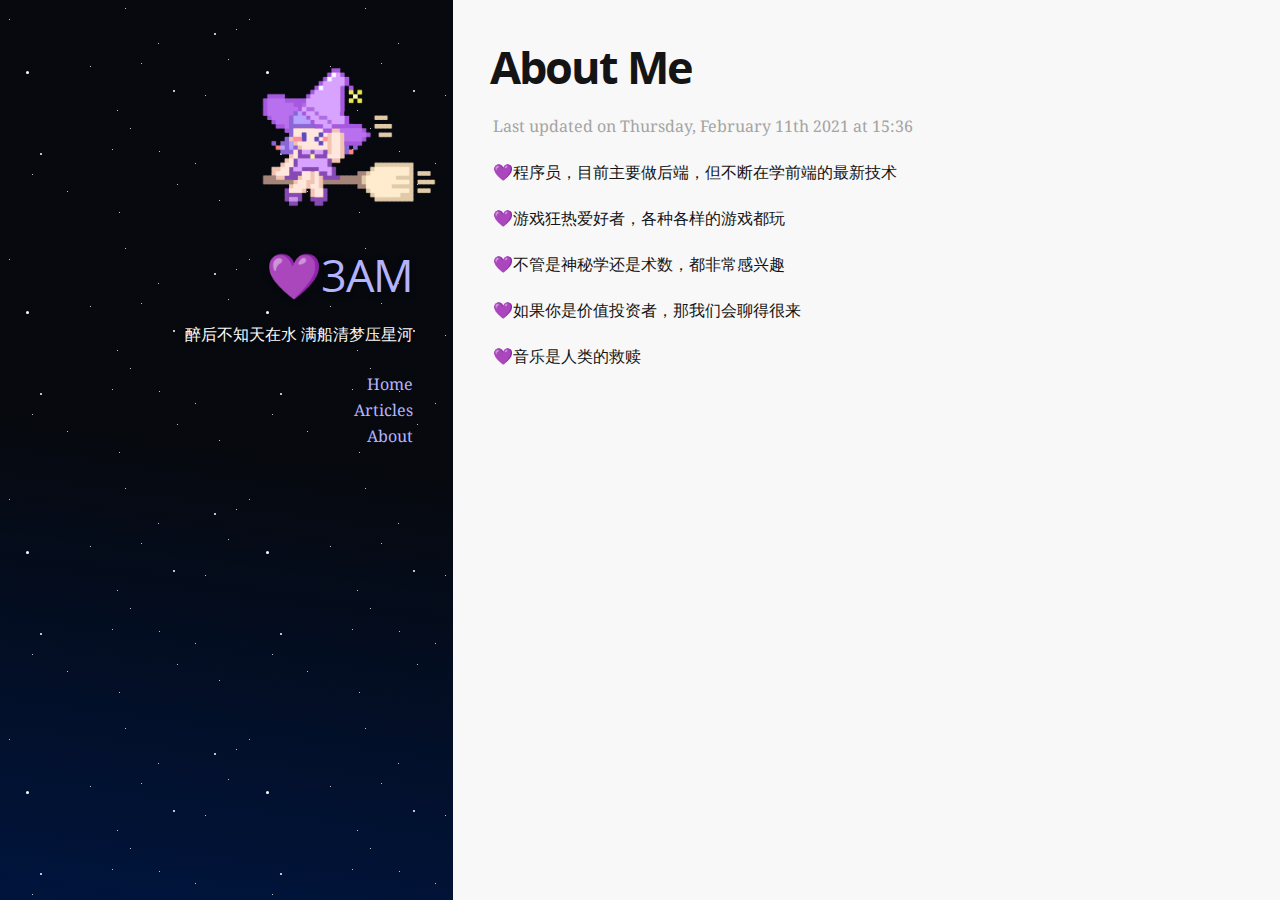
==== commit 0982bd5b: "Site updated: 2021-02-11 16:01:11" ====
--- a/about/index.html
+++ b/about/index.html
@@ -1,8 +1,6 @@
-<!DOCTYPE html><html lang="en-us"><head><meta charset="UTF-8"><meta http-equiv="X-UA-Compatible" content="IE=edge,chrome=1"><title>About Me | 💜3AM</title><meta name="description"><meta name="generator" content="💜3AM"><meta name="author" content="婴"><meta name="keywords" content="人间观测者"><meta name="HandheldFriendly" content="True"><meta name="MobileOptimized" content="320"><meta name="viewport" content="width=device-width,initial-scale=1.0,maximum-scale=1,user-scalable=0"><link rel="stylesheet" type="text/css" href="/styles/screen.css"><link rel="apple-touch-icon" sizes="57x57" href="/images/apple-touch-icon-57x57.png"><link rel="apple-touch-icon" sizes="60x60" href="/images/apple-touch-icon-60x60.png"><link rel="apple-touch-icon" sizes="72x72" href="/images/apple-touch-icon-72x72.png"><link rel="apple-touch-icon" sizes="76x76" href="/images/apple-touch-icon-76x76.png"><link rel="apple-touch-icon" sizes="114x114" href="/images/apple-touch-icon-114x114.png"><link rel="apple-touch-icon" sizes="120x120" href="/images/apple-touch-icon-120x120.png"><link rel="apple-touch-icon" sizes="144x144" href="/images/apple-touch-icon-144x144.png"><link rel="apple-touch-icon" sizes="152x152" href="/images/apple-touch-icon-152x152.png"><link rel="apple-touch-icon" sizes="180x180" href="/images/apple-touch-icon-180x180.png"><link rel="icon" type="image/png" sizes="16x16" href="/images/favicon-16x16.png"><link rel="icon" type="image/png" sizes="32x32" href="/images/favicon-32x32.png"><link rel="icon" type="image/png" sizes="96x96" href="/images/favicon-96x96.png"><link rel="icon" type="image/png" sizes="160x160" href="/images/favicon-160x160.png"><link rel="icon" type="image/png" sizes="192x192" href="/images/favicon-192x192.png"><meta name="msapplication-TileColor" content="#121315"><meta name="msapplication-TileImage" content="/images/mstile-144x144.png"></head><body itemscope itemtype="https://schema.org/WebPage"><header itemscope itemtype="https://schema.org/WPHeader"><a href="/"><img src="/images/svdb.png" alt="💜3AM" title="💜3AM"></a><h1><a href="/" alt="💜3AM" title="💜3AM" itemprop="headline">💜3AM</a></h1><p itemprop="description">醉后不知天在水 满船清梦压星河</p><nav itemscope itemtype="https://schema.org/SiteNavigationElement"><ul><li itemprop="name"><a href="/" alt="Home" title="Home" itemprop="url">Home</a></li><li itemprop="name"><a href="/articles" alt="Articles" title="Articles" itemprop="url">Articles</a></li><li itemprop="name"><a href="/about" alt="About" title="About" itemprop="url">About</a></li></ul></nav><div class="space"></div></header><main itemscope itemtype="https://schema.org/Blog"><article class="full"><h1 itemprop="headline">About Me</h1><span class="post-meta">Last updated on<time itemprop="dateModified" datetime="2020-05-16T05:22:24.000Z"> Saturday, May 16th 2020 at 17:07</time></span><p>💜程序员，目前主要做后端，但不断在学前端的最新技术</p>
+<!DOCTYPE html><html lang="en-us"><head><meta charset="UTF-8"><meta http-equiv="X-UA-Compatible" content="IE=edge,chrome=1"><title>About Me | 💜3AM</title><meta name="description"><meta name="generator" content="💜3AM"><meta name="author" content="婴"><meta name="keywords" content="人间观测者"><meta name="HandheldFriendly" content="True"><meta name="MobileOptimized" content="320"><meta name="viewport" content="width=device-width,initial-scale=1.0,maximum-scale=1,user-scalable=0"><link rel="stylesheet" type="text/css" href="/styles/screen.css"><link rel="apple-touch-icon" sizes="57x57" href="/images/apple-touch-icon-57x57.png"><link rel="apple-touch-icon" sizes="60x60" href="/images/apple-touch-icon-60x60.png"><link rel="apple-touch-icon" sizes="72x72" href="/images/apple-touch-icon-72x72.png"><link rel="apple-touch-icon" sizes="76x76" href="/images/apple-touch-icon-76x76.png"><link rel="apple-touch-icon" sizes="114x114" href="/images/apple-touch-icon-114x114.png"><link rel="apple-touch-icon" sizes="120x120" href="/images/apple-touch-icon-120x120.png"><link rel="apple-touch-icon" sizes="144x144" href="/images/apple-touch-icon-144x144.png"><link rel="apple-touch-icon" sizes="152x152" href="/images/apple-touch-icon-152x152.png"><link rel="apple-touch-icon" sizes="180x180" href="/images/apple-touch-icon-180x180.png"><link rel="icon" type="image/png" sizes="16x16" href="/images/favicon-16x16.png"><link rel="icon" type="image/png" sizes="32x32" href="/images/favicon-32x32.png"><link rel="icon" type="image/png" sizes="96x96" href="/images/favicon-96x96.png"><link rel="icon" type="image/png" sizes="160x160" href="/images/favicon-160x160.png"><link rel="icon" type="image/png" sizes="192x192" href="/images/favicon-192x192.png"><meta name="msapplication-TileColor" content="#121315"><meta name="msapplication-TileImage" content="/images/mstile-144x144.png"></head><body itemscope itemtype="https://schema.org/WebPage"><header itemscope itemtype="https://schema.org/WPHeader"><a href="/"><img src="/images/svdb.png" alt="💜3AM" title="💜3AM"></a><h1><a href="/" alt="💜3AM" title="💜3AM" itemprop="headline">💜3AM</a></h1><p itemprop="description">醉后不知天在水 满船清梦压星河</p><nav itemscope itemtype="https://schema.org/SiteNavigationElement"><ul><li itemprop="name"><a href="/" alt="Home" title="Home" itemprop="url">Home</a></li><li itemprop="name"><a href="/articles" alt="Articles" title="Articles" itemprop="url">Articles</a></li><li itemprop="name"><a href="/about" alt="About" title="About" itemprop="url">About</a></li></ul></nav><div class="space"></div></header><main itemscope itemtype="https://schema.org/Blog"><article class="full"><h1 itemprop="headline">About Me</h1><span class="post-meta">Last updated on<time itemprop="dateModified" datetime="2020-05-16T05:22:24.000Z"> Thursday, February 11th 2021 at 15:36</time></span><p>💜程序员，目前主要做后端，但不断在学前端的最新技术</p>
 <p>💜游戏狂热爱好者，各种各样的游戏都玩</p>
-<p>💜一个典型的INTJ，话少，也不喜聒噪</p>
-<p>💜不管是神秘学还是术数，都非常感兴趣，是命理学爱好者</p>
-<p>💜不擅长与人交往，本质是懒</p>
+<p>💜不管是神秘学还是术数，都非常感兴趣</p>
 <p>💜如果你是价值投资者，那我们会聊得很来</p>
 <p>💜音乐是人类的救赎</p>
 </article></main></body></html>